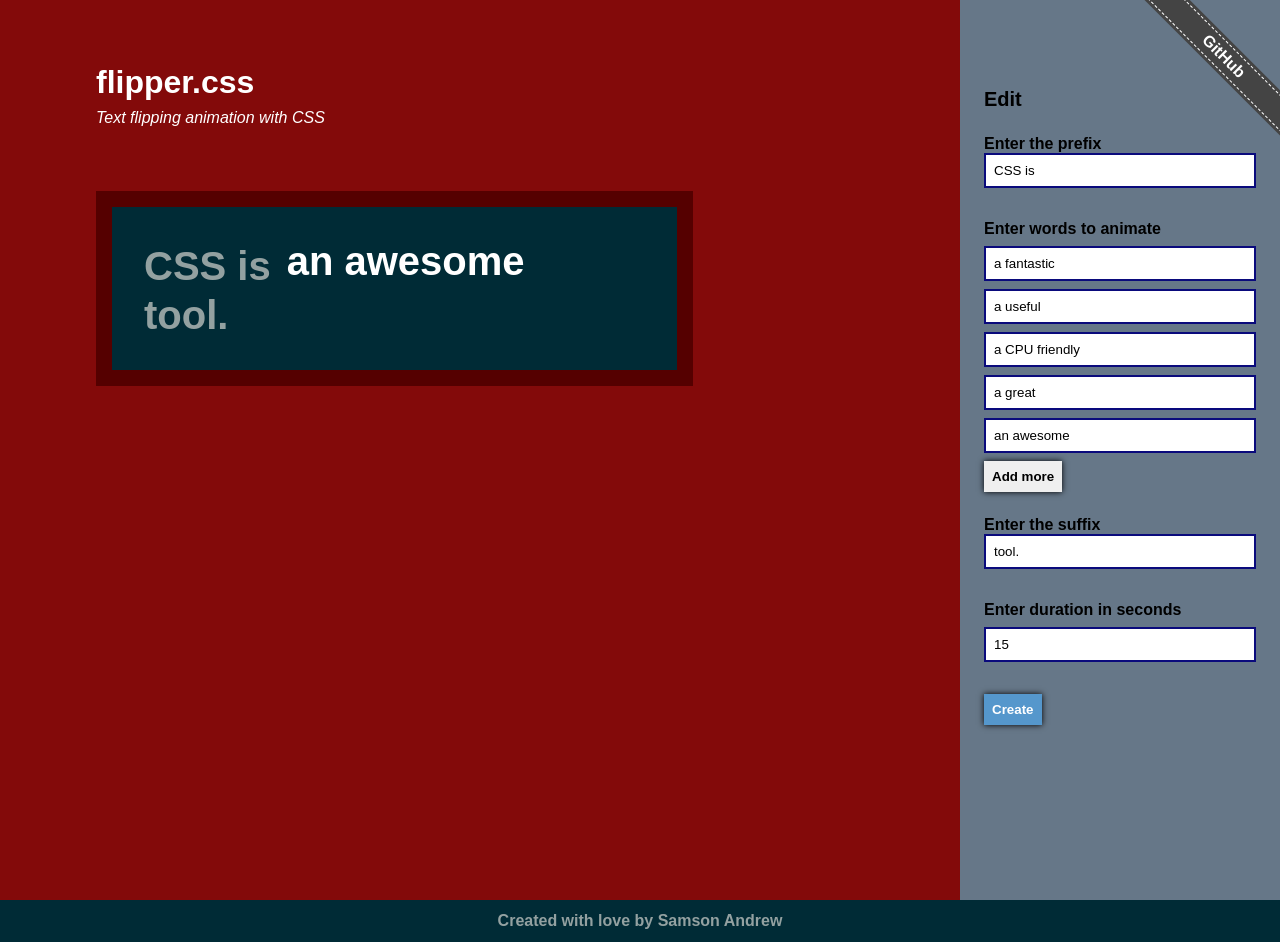
==== index.html @ fe621d86 "flipper.html=>Index.html" ====
<!DOCTYPE html>
<html>
<head>
	<meta charset="utf-8">
	<meta name="viewport" content="width=device-width, initial-scale=1.0, maximum-scale=1.0">
	<title>FlipperCSS - A CSS Text Animation Module</title>
	<link rel="stylesheet" type="text/css" href="css/prism.css">
	<link rel="stylesheet" type="text/css" href="css/flipper.css">
</head>
<body>
	<div id="github">
	    <p>
	    	<a href="https://github.com/maswerdna">GitHub</a>
	    </p>
	</div>
	<div class="grid grid-15-5">
		<div class="full-vh flex align-center column main">
			<div id="intro">
				<header id="header">
					<h1 class="mb-2">flipper.css</h1>
					<i>Text flipping animation with CSS</i>
				</header>
				<div class="flex">
					<div class="outer-box p-8" id="flip-area">
						<div class="__flip-container">
							<span class="__flip-prefix">CSS is</span>
							<span class="__flip-decorator">
								<span class="__flip-sentences">
									<span>an awesome</span>
									<span>a great</span>
									<span>a CPU friendly</span>
									<span>a useful</span>
									<span>a fantastic</span>
								</span>
							</span>
							<div class="__flip-suffix">tool.</div>
						</div>
					</div>
				</div>
			</div>
			<div class="full mt-12">
				<div class="grid grid-1-1">
					<div id="css-area" class="code-area ov-auto"></div>
					<div id="html-area" class="code-area ov-auto"></div>
				</div>
			</div>
		</div>
		<div class="sub p-24">
			<div class="sub-inner">
				<div class="bolder text-md">Edit</div>
				<div class="p-12"></div>
				<div class="bold">Enter the prefix</div>
				<input type="text" name="prefix" class="p-8 border-2 mb-2 prefix" value="CSS is">
				<div class="p-12"></div>
				<div class="bold mb-2">Enter words to animate</div>
				<div id="input-container">
					<input type="text" name="words[]" class="p-8 border-2 mb-2 word block" value="a fantastic">
					<input type="text" name="words[]" class="p-8 border-2 mb-2 word block" value="a useful">
					<input type="text" name="words[]" class="p-8 border-2 mb-2 word block" value="a CPU friendly">
					<input type="text" name="words[]" class="p-8 border-2 mb-2 word block" value="a great">
					<input type="text" name="words[]" class="p-8 border-2 mb-2 word block" value="an awesome">
				</div>
				<button class="button bold p-8" id="add-button">Add more</button>
				<div class="p-12"></div>
				<div class="bold">Enter the suffix</div>
				<input type="text" name="suffix" class="p-8 border-2 mb-2 suffix" value="tool.">
				<div class="p-12"></div>
				<div class="bold mb-2">Enter duration in seconds</div>
				<input type="number" name="duration" class="p-8 border-2 mb-2 duration" value="15">
				<div class="p-12"></div>
				<button class="button bold p-8 light" id="create-button">Create</button>
			</div>
		</div>
	</div>
	<footer class="full p-12" style="background-color: #002b36; color: #93a1a1;">
		<div class="flex bold justify-center">
			Created with love by Samson Andrew
		</div>
	</footer>

	<script type="text/javascript" src="js/prism.js"></script>
	<script type="text/javascript">
		// Style element to hold styles for results
		const addStyle = (() => {
			const style = document.createElement("style");
			document.head.append(style);
			return (styleString) => style.textContent = styleString;
		})();
let generalStyle = `.__flip-container {
	display: flex;
	flex-wrap: wrap;
	align-items: center;
	font-weight: bold;
	text-align: left;
	font-size: 2.5rem;
	padding: 2rem;
    background-color: #002b36;
}
.__flip-prefix {
	margin-right: 1rem;
}
.__flip-suffix {
	width: 100%;
}
.__flip-decorator {
    position: relative;
    overflow: hidden;
    display: inline-block;
    height: 54px;
}
.__flip-decorator span {
    display: block;
    margin-bottom: 47px;
    height: 47px;
    text-align: left;
    white-space: nowrap;
    color: #fff;
}`;
let animationStyle = `
.__flip-sentences {
    -webkit-animation: __flip__ 15s ease infinite;
    animation: __flip__ 15s ease infinite;
}
@keyframes __flip__ {
	0% {
	    margin-top: -376px;
	}
	18% {
	    margin-top: -376px;
	}
	20% {
	    margin-top: -282px;
	}
	38% {
	    margin-top: -282px;
	}
	40% {
	    margin-top: -188px;
	}
	58% {
	    margin-top: -188px;
	}
	60% {
	    margin-top: -94px;
	}
	78% {
	    margin-top: -94px;
	}
	80% {
	    margin-top: 0;
	}
	99.5% {
	    margin-top: 0;
	}
	100% {
	    margin-top: -376px;
	}
}`;
		addStyle(generalStyle + animationStyle);
		//
		// Add more word input *ONCLICK* of button
		let button = document.querySelector("#add-button");
		button.addEventListener("click", function() {
			let c = document.querySelector("#input-container");
			let input = document.createElement("DIV");
			input.innerHTML = '<div class="word-container relative"><input type="text" name="words[]" class="p-8 border-2 mb-2 word"><span>remove</span></div>';
			addCloseHandler(input.firstChild.querySelector("span"));
			addPaintHandler(input.firstChild.querySelector("input"));
 			c.appendChild(input.firstChild);
		});
		// Remove unused word input
		function addCloseHandler(elem) {
			elem.addEventListener("click", function() {
				elem.parentNode.parentNode.removeChild(elem.parentNode);
			});
		}
		// Handler for removal of error decorations
		function addPaintHandler(elem) {
			elem.addEventListener("focus", function() {
				elem.classList.remove("error");
			});
		}
		let w = document.querySelectorAll("input.word");
		for (let i = 0; i < w.length; i++) {
			addPaintHandler(w[i]);
		}
		//
		// Create text animation
		let flip_area = document.querySelector("#flip-area");
		let create = document.querySelector("#create-button");
		create.addEventListener("click", function() {
			let words = document.querySelectorAll("input.word");
			let wordsArray = [];
			for(let i = words.length - 1; i >= 0; i--) {
				if (words[i].value)
					wordsArray.push(words[i].value);
				else
					words[i].classList.add("error");
			}
			if (wordsArray.length < 2) {
				return alert("Enter at least 2 words to animate");
			}
			//
		// CSS *********************
		let duration = document.querySelector("input.duration").value;
		let totalWords = wordsArray.length;
		let increment = Math.floor(100 / totalWords);
		let snapPoint = 0.1 * increment;
let string = `
	0% {
		margin-top: -${ 94 * (totalWords - 1) }px;
	}`;
for (let i = 1; i < totalWords; i++) {
string += `
	${i * increment - snapPoint}% {
		margin-top: -${ 94 * (totalWords - i) }px;
	}
	${i * increment}% {
		margin-top: -${ 94 * (totalWords - i - 1) }px;
	}`;
}
string += `
	99.5% {
		margin-top: 0;
	}
	100% {
		margin-top: -${ 94 * (totalWords - 1) }px;
	}`;

let style = `
.__flip-sentences {
	-webkit-animation: __flip__ ${duration}s ease infinite;
    animation: __flip__ ${duration}s ease infinite;
}
@keyframes __flip__ {${string}
}`;
		//
		addStyle(generalStyle + style);
		// HTML *********************
		let preWord = document.querySelector("input.prefix").value;
		let sufWord = document.querySelector("input.suffix").value;
		//
let result = `<div class="__flip-container">
	<span class="__flip-prefix">${preWord}</span>
	<span class="__flip-decorator">
		<span class="__flip-sentences">
			${ wordsArray.map(word => "<span>"+ word +"</span>").join("\n\t\t\t") }
		</span>
	</span>
	<div class="__flip-suffix">${sufWord}</div>
</div>`;
			// Show the created animation
			flip_area.innerHTML = result;
			let codeHTML = result.replace(/[<]/g, "&lt;");
			document.querySelector("#html-area").innerHTML = `
			<h3 class="p-8 m-0 ">HTML</h3>
			<pre class="codebox"><span class="copy-button">COPY</span><code class="language-html">${codeHTML}</code></pre>`;
			//
			document.querySelector("#css-area").innerHTML = `
			<h3 class="p-8 m-0 ">CSS</h3>
			<pre class="codebox"><span class="copy-button">COPY</span><code class="language-css">${ generalStyle + style }</code></pre>`;
			//
			Prism.highlightAll();
		});

	document.querySelectorAll(".code-area").forEach(function(area) {
		area.addEventListener("click", function(evt) {
			if (evt.target.classList.contains("copy-button")) {
				// Create a new textarea element
				const textarea = document.createElement('textarea')
				textarea.style.height = 0
				// Now append it to your page somewhere, I chose <body>
				document.body.appendChild(textarea)
				// Give our textarea a value
				textarea.value = area.querySelector("code").innerText
				// Now the textarea value to clipboard
				textarea.select()
				document.execCommand('copy')
				// Remove the textarea
				document.body.removeChild(textarea)
				alert("Code copied to clipboard.")
			}
		})
	});
	</script>
</body>
</html>
---- css/prism.css ----
/* PrismJS 1.25.0
https://prismjs.com/download.html#themes=prism&languages=markup+css+clike+javascript */
code[class*=language-],pre[class*=language-]{color:#000;background:0 0;text-shadow:0 1px #fff;font-family:Consolas,Monaco,'Andale Mono','Ubuntu Mono',monospace;font-size:1em;text-align:left;white-space:pre;word-spacing:normal;word-break:normal;word-wrap:normal;line-height:1.5;-moz-tab-size:4;-o-tab-size:4;tab-size:4;-webkit-hyphens:none;-moz-hyphens:none;-ms-hyphens:none;hyphens:none}code[class*=language-] ::-moz-selection,code[class*=language-]::-moz-selection,pre[class*=language-] ::-moz-selection,pre[class*=language-]::-moz-selection{text-shadow:none;background:#b3d4fc}code[class*=language-] ::selection,code[class*=language-]::selection,pre[class*=language-] ::selection,pre[class*=language-]::selection{text-shadow:none;background:#b3d4fc}@media print{code[class*=language-],pre[class*=language-]{text-shadow:none}}pre[class*=language-]{padding:1em;margin:.5em 0;overflow:auto}:not(pre)>code[class*=language-],pre[class*=language-]{background:#f5f2f0}:not(pre)>code[class*=language-]{padding:.1em;border-radius:.3em;white-space:normal}.token.cdata,.token.comment,.token.doctype,.token.prolog{color:#708090}.token.punctuation{color:#999}.token.namespace{opacity:.7}.token.boolean,.token.constant,.token.deleted,.token.number,.token.property,.token.symbol,.token.tag{color:#905}.token.attr-name,.token.builtin,.token.char,.token.inserted,.token.selector,.token.string{color:#690}.language-css .token.string,.style .token.string,.token.entity,.token.operator,.token.url{color:#9a6e3a;background:hsla(0,0%,100%,.5)}.token.atrule,.token.attr-value,.token.keyword{color:#07a}.token.class-name,.token.function{color:#dd4a68}.token.important,.token.regex,.token.variable{color:#e90}.token.bold,.token.important{font-weight:700}.token.italic{font-style:italic}.token.entity{cursor:help}
---- css/flipper.css ----
* {
	box-sizing: border-box;
	font-family: -apple-system, BlinkMacSystemFont, 'Segoe UI', 'Roboto', 'Oxygen', 'Ubuntu', 'Cantarell', 'Fira Sans', 'Droid Sans', 'Helvetica Neue', sans-serif;
}
body {
	font-family: inter-medium,sans-serif;
	font-size: 16px;
	margin: 0;
	/*overflow-x: hidden;*/
}
#github {
    position: fixed;
    top: 0;
    right: 0;
    width: 16em;
    height: 10em;
    overflow: hidden;
    z-index: 1;
}
#github a {
    display: block;
    color: #fff;
    padding: 0.2em 0;
    text-align: center;
    border: dashed white 1px;
    font-weight: bold;
    text-decoration: none;
}
#github p {
    background: #444;
    margin: 0;
    padding: 3px;
    width: 16em;
    transform: translate(50%, -50%) rotate(45deg) translate(0, 5em);
    -webkit-transform: translate(50%, -50%) rotate(45deg) translate(0, 5em);
}
#header {
	color: #fff;
	margin: 2em 0;
	padding: 1em;
}
#intro {
	width: 100%;
	max-width: 768px;
}
.m-0 {
	margin: 0;
}
.mr-1 {
    margin-right: 1rem;
}
.mb-2 {
	margin-bottom: 8px;
}
.mt-12 {
	margin-top: 12px;
}
.flex  {
	display: flex;
}
.flex-auto {
	flex: 1 1 auto;
}
.align-center {
	align-items: center;
}
.justify-center {
	justify-content: center;
}
.column {
	flex-direction: column;
}
.text-big {
	font-size: 2.5rem;
}
.ov-auto {
	overflow: auto;
}
.bold {
	font-weight: bold;
}
.bolder {
	font-weight: bolder;
}
.text-left {
	text-align: left;
}
.text-md {
	font-size: 20px;
}
.wrap  {
	flex-wrap: wrap;
}
.full {
	width: 100%;
}
.main {
	background-color: #830a0a;
}
.sub {
	background-color: #678;
	margin-top: -0.5em;
}
.sub-inner {
	margin-top: 0;
	position: -webkit-sticky;
	position: sticky;
	top: 5.5em;
}
.relative {
	position: relative;
}
.absolute {
	position: absolute;
}
.block {
	display: block;
}
.light {
	background-color: #5597cc;
	color: #fff;
}
.lighter {
	background-color: rgba(80, 90, 150, 0.1);
	color: #fff;
}
.button {
	border: 0;
	box-shadow: 0px 0px 6px 0px #000;
	cursor: pointer;
}
input {
	width: 100%;
}
pre {
	margin: 0;
}
.border-2 {
	border: 2px solid #0a0a7c;
}
.top-left-16 {
	top: 16px;
	left: 16px;
}
.p-8 {
	padding: 8px;
}
.p-12 {
	padding: 12px;
}
.p-24 {
	padding: 24px;
}
.pd-12-0 {
	padding: 12px 0;
}
.error {
	background-color: #e99;
}
.word-container span {
	display: none;
	margin-left: 4px;
	background-color: rgba(255, 255, 255, 0.4);
	border-radius: 4px;
	padding: 2px 4px;
	position: absolute;
	right: 0;
	cursor: pointer;
	z-index: 1;
}
.word-container span:hover {
	background-color: rgba(0, 0, 0, 0.4);
}
.word-container:hover span {
	display: inline;
}
.grid {
	display: block;
}
.grid-15-5 {
	grid-template-columns: 100%;
}
.grid-1-1 {
	grid-template-columns: 100%;
	grid-column-gap: 1em;
	max-width: 768px;
	margin: 0 auto;
}
.full-vh {
	min-height: 100vw;
}
.outer-box {
    padding: 1rem;
	display: block;
    color: #93a1a1;
    background: #500;
}
.codebox {
	position: relative;
}
.copy-button {
	position: absolute;
	top: 5px;
	left: 5px;
	background-color: rgba(0, 0, 0, 0.5);
	color: #fff;
	border-radius: 4px;
	padding: 2px 12px;
	display: none;
	text-shadow: none;
	cursor: default;
	font-size: 12px;
}
.copy-button:hover {
	background-color: rgba(0, 0, 0, 0.9);
}
.codebox:hover .copy-button {
	display: block;
}
@media only screen and (min-width: 768px) {
	.grid {
		display: grid;
	}
	.grid-15-5 {
		grid-template-columns: 15fr 5fr;
	}
	.grid-1-1 {
		grid-template-columns: 1fr 1fr;
	}
	.full-vh {
		min-height: 100vh;
	}
	.sub {
		margin-top: 0;
	}
	.sub-inner {
		margin-top: 4em;
	}
	#header {
		margin: 4em 0;
		padding: 0;
	}
}
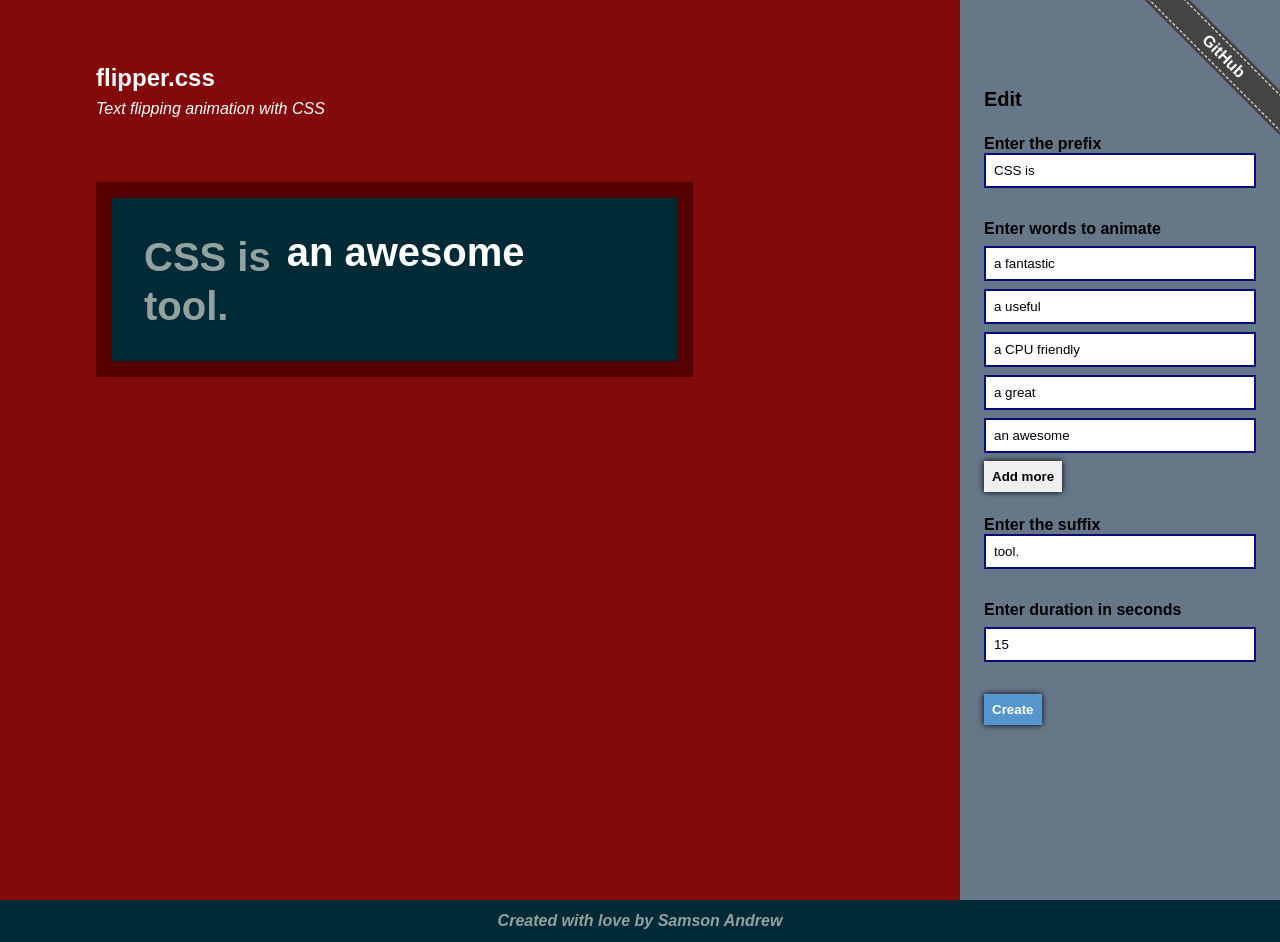
==== commit a4034517: "SEO" ====
--- a/index.html
+++ b/index.html
@@ -3,18 +3,21 @@
 <head>
 	<meta charset="utf-8">
 	<meta name="viewport" content="width=device-width, initial-scale=1.0, maximum-scale=1.0">
-	<title>FlipperCSS - A CSS Text Animation Module</title>
+	<meta name="description" content="A text animation in which a particular phrase would display for a certain time before a new phrase would drop down to push it off the view">
+	<meta name="keywords" content="Flipper, CSS, Animation, Text Animation">
+	<meta name="author" content="Samson Andrew">
+	<title>FlipperCSS - A CSS Text Animation Tool</title>
 	<link rel="stylesheet" type="text/css" href="css/prism.css">
 	<link rel="stylesheet" type="text/css" href="css/flipper.css">
 </head>
 <body>
 	<div id="github">
 	    <p>
-	    	<a href="https://github.com/maswerdna">GitHub</a>
+	    	<a href="https://github.com/maswerdna/flipper">GitHub</a>
 	    </p>
 	</div>
 	<div class="grid grid-15-5">
-		<div class="full-vh flex align-center column main">
+		<section class="full-vh flex align-center column main">
 			<div id="intro">
 				<header id="header">
 					<h1 class="mb-2">flipper.css</h1>
@@ -44,8 +47,8 @@
 					<div id="html-area" class="code-area ov-auto"></div>
 				</div>
 			</div>
-		</div>
-		<div class="sub p-24">
+		</section>
+		<section class="sub p-24">
 			<div class="sub-inner">
 				<div class="bolder text-md">Edit</div>
 				<div class="p-12"></div>
@@ -70,11 +73,11 @@
 				<div class="p-12"></div>
 				<button class="button bold p-8 light" id="create-button">Create</button>
 			</div>
-		</div>
+		</section>
 	</div>
 	<footer class="full p-12" style="background-color: #002b36; color: #93a1a1;">
 		<div class="flex bold justify-center">
-			Created with love by Samson Andrew
+			<address>Created with love by Samson Andrew</address>
 		</div>
 	</footer>
 
